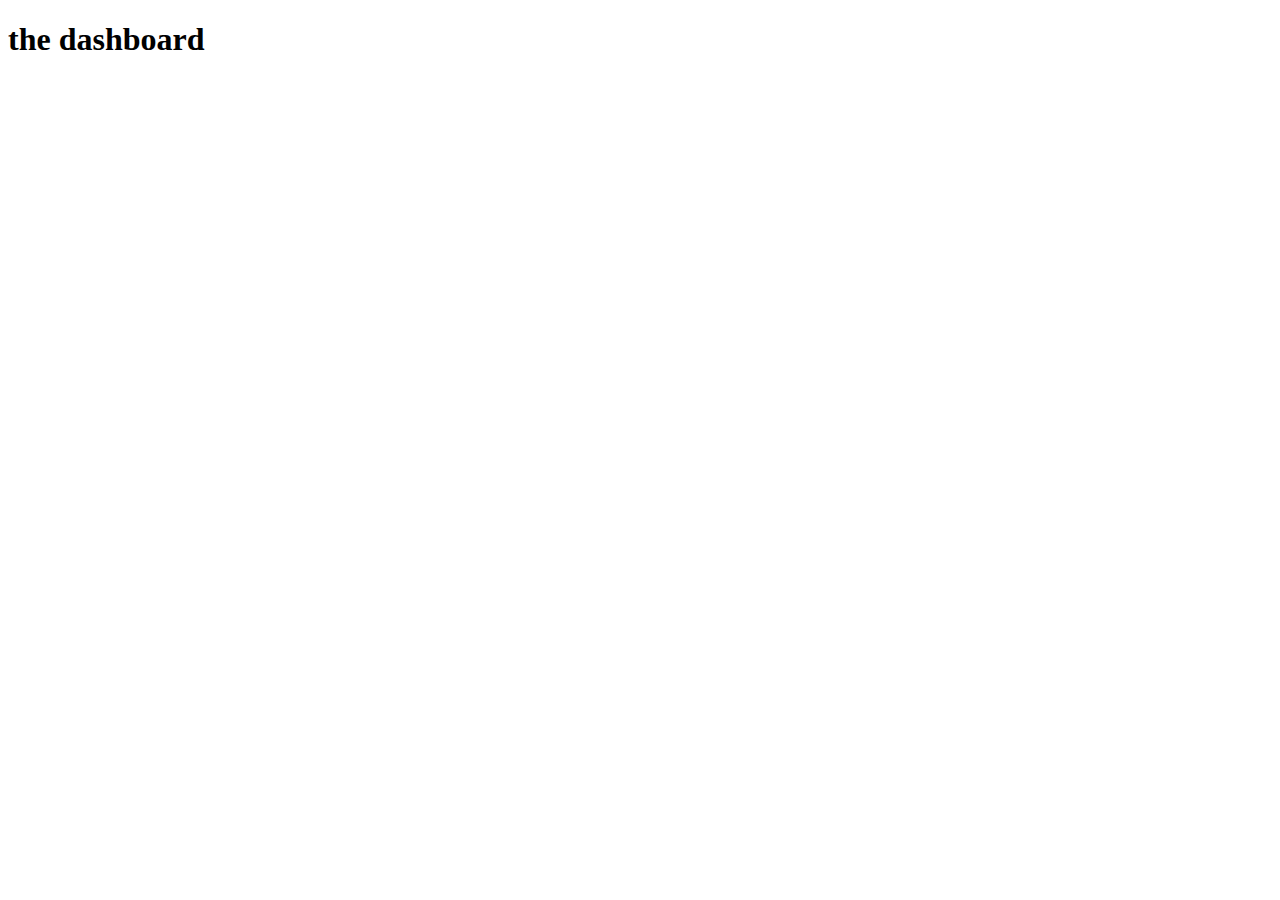
==== Dashboard/dashboard.html @ 84828606 "worked on the login page" ====
<!DOCTYPE html>
<html lang="en">
<head>
    <meta charset="UTF-8">
    <meta http-equiv="X-UA-Compatible" content="IE=edge">
    <meta name="viewport" content="width=device-width, initial-scale=1.0">
    <title>Dashboard</title>
</head>
<body>
    <h1>the dashboard</h1>
</body>
</html>
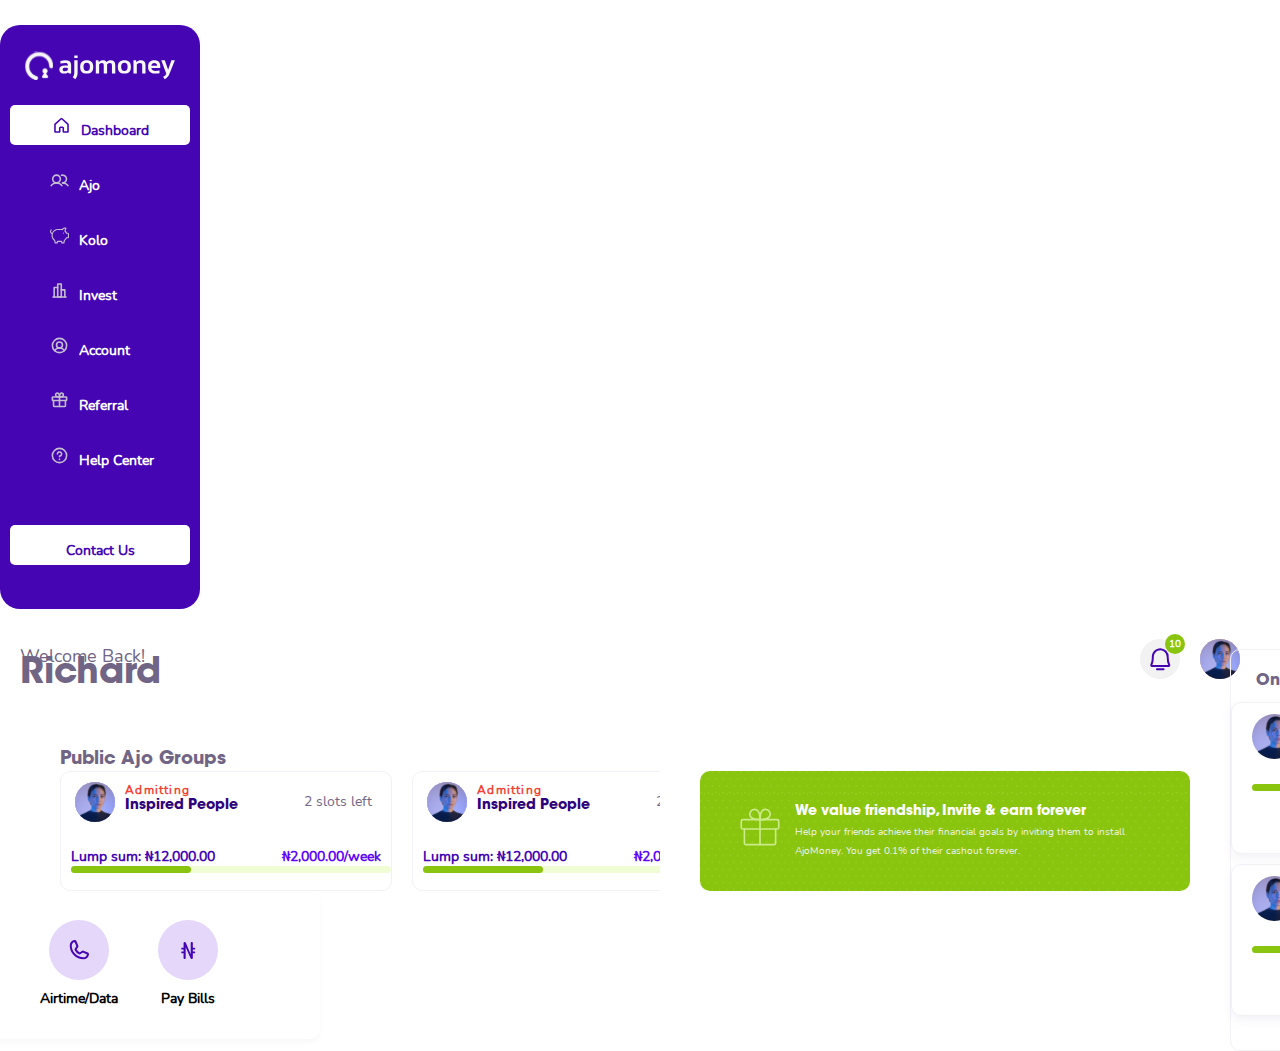
==== commit d20a2a5c: "first commit" ====
--- a/Dashboard/dashboard.html
+++ b/Dashboard/dashboard.html
@@ -4,9 +4,472 @@
     <meta charset="UTF-8">
     <meta http-equiv="X-UA-Compatible" content="IE=edge">
     <meta name="viewport" content="width=device-width, initial-scale=1.0">
+    <link href="https://cdn.jsdelivr.net/npm/bootstrap@5.0.2/dist/css/bootstrap.min.css" rel="stylesheet" integrity="sha384-EVSTQN3/azprG1Anm3QDgpJLIm9Nao0Yz1ztcQTwFspd3yD65VohhpuuCOmLASjC" crossorigin="anonymous">
+    <link rel="stylesheet" href="./dashboard.css">
     <title>Dashboard</title>
 </head>
 <body>
-    <h1>the dashboard</h1>
+
+    <section class="Form">
+    <div class="container-fluid">
+        <div class="row">
+            <div class="first col-lg-2">
+                   
+                <div class="menu">
+                    <div class="logo">
+                        <img src="../assets/ajomoney-white-logo.svg" alt="logo" class="logoImg"/>
+                    </div>
+                    
+                        <div class="navPart">
+                            <div class="icon" >
+                                <img src="../assets/dashboardIcons/House.svg" alt="logo" class="logoImg"/>
+                            </div>
+                            <div class="word">
+                                <h1>Dashboard</h1>
+                            </div>
+                        </div>
+                            <!--Ajo-->
+                            <div class="navPartWhite">
+                                <div class="iconWhite" >
+                                    <img src="../assets/dashboardIcons/user.svg" alt="ajo" class="logoImg"/>
+                                </div>
+                                <div class="wordWhite">
+                                    <h1>Ajo</h1>
+                                </div>
+
+                            </div>
+                            <!--Kolo-->
+                            <div class="navPartWhite">
+                                <div class="iconWhite" >
+                                    <img src="../assets/dashboardIcons/piggy.svg" alt="kolo" class="logoImg"/>
+                                </div>
+                                <div class="wordWhite">
+                                    <h1>Kolo</h1>
+                                </div>
+
+                            </div>
+                            <!--invest-->
+                            <div class="navPartWhite">
+                                <div class="iconWhite" >
+                                    <img src="../assets/dashboardIcons/ChartBarHorizontal.svg" alt="Invest" class="logoImg"/>
+                                </div>
+                                <div class="wordWhite">
+                                    <h1>Invest</h1>
+                                </div>
+
+                            </div>
+                            <!--Account-->
+                            <div class="navPartWhite">
+                                <div class="iconWhite" >
+                                    <img src="../assets/dashboardIcons/UserCircle.svg" alt="Account" class="logoImg"/>
+                                </div>
+                                <div class="wordWhite">
+                                    <h1>Account</h1>
+                                </div>
+
+                            </div>
+                            <!--Referrals-->
+                            <div class="navPartWhite">
+                                <div class="iconWhite" >
+                                    <img src="../assets/dashboardIcons/Gift.svg" alt="refer" class="logoImg"/>
+                                </div>
+                                <div class="wordWhite">
+                                    <h1>Referral</h1>
+                                </div>
+
+                            </div>
+                            <!--Help-->
+                            <div class="navPartWhite">
+                                <div class="iconWhite" >
+                                    <img src="../assets/dashboardIcons/Question.svg" alt="Help" class="logoImg"/>
+                                </div>
+                                <div class="wordWhite">
+                                    <h1>Help Center</h1>
+                                </div>
+                            </div>
+
+                            <!--Contact us-->
+                            <div class="wordContact">
+                               <h1>Contact Us</h1>
+                            </div>
+                </div>
+            </div>
+
+            <div class="second col-lg-10 g-0 ">
+                <!--nav Bar-->
+                <div class="nav">
+                    <div class="logoColored">
+                        <img src="../assets/dashboardIcons/ajomoney-color-logo.svg" alt="logo" class="logoImg"/>
+                        
+                    </div>
+
+                    
+                    <!--welcome-->
+                    <div class="welcome">
+                        <h1 class="welcomeBack">Welcome Back!</h1>
+                        <h1 class="name">Richard</h1>
+                    </div>
+                    <!--other side-->
+                    <div class="notify-account">
+                            
+                            <div class="notify">
+                                <img src="../assets/dashboardIcons/BellSimple.svg" alt="notify"/>
+                                <div class="notify-number">
+                                    <h1>10</h1>
+                                </div>
+                        </div>
+                        <div class="navNav">
+                            <div class="nav-stroke"></div>
+                            <div class="nav-stroke"></div>
+                            <div class="nav-stroke"></div>                    
+                        </div>
+
+                        <div class="account">
+                            <img src="../assets/dashboardIcons/picture.svg" alt="Help"/>
+
+                        </div>
+
+                    </div>
+                    
+                    <div class="Dashboard">
+                        <div class="Dashboard-bg">
+                            <div class="screen">
+                                <h1 class="Ajo-name">Ajo wallet Balance</h1>
+                                <div class="Ajo-amount">
+                                    <h1 class="Ajo-naria-symbol" >₦</h1>
+                                    <h1 class="Ajo-money">1,000,000.00</h1>
+                                </div>
+
+                                <div class="Ajo-Tab">
+                                   
+                                        <div class="Icon-Word">
+                                            <div class="Icon-Tab">
+                                                <img src="../assets/dashboardIcons/add.svg" alt="Help"/>
+                                            </div>
+                                                <h1> Fund wallet</h1>
+                                        </div>
+                                        
+                                        <div class="Icon-Word">
+                                            <div class="Icon-Tab">
+                                                <img src="../assets/dashboardIcons/TelegramLogo.svg" alt="Help"/>
+                                            </div>
+                                                <h1> Withdraw</h1>
+                                        </div>
+
+                                        <div class="Icon-Word">
+                                            <div class="Icon-Tab">
+                                                <img src="../assets/dashboardIcons/call.svg" alt="Help"/>
+                                            </div>
+                                                <h1> Airtime/Data</h1>
+                                        </div>
+
+                                        <div class="Icon-Word">
+                                            <div class="Icon-Tab">
+                                                <img src="../assets/dashboardIcons/₦.svg" alt="Help"/>
+                                            </div>
+                                                <h1> Pay Bills</h1>
+                                        </div>
+                                        </div>          
+                                </div>
+                            </div>
+                        </div>
+
+                        <div class="First-section">
+                            <h1 class="First-section-public">Public Ajo Groups</h1>
+
+                            <div class="section">
+                                
+                                <div class="section-one">
+                                    <!--Container of one of the sections-->
+                                   <div class="section-one-body">
+
+                                       <div class="section-one-body-body">
+                                           <div class="img-section">
+                                               <!--ImagePart-->
+                                             <img src="../assets/dashboardIcons/picture.svg" alt="Help"/>
+                                            <div class="img-section-AI">
+                                                <h1 class="img-section-ad">Admitting</h1>
+                                                <h1 class="img-section-in"> Inspired People</h1>
+                                            </div>
+                                        </div>
+                                        <!--slot-->
+                                            <div class="img-section-slot">
+                                                <h1>2 slots left</h1>
+                                            </div>
+                                       
+                                       </div>
+
+                                       <!--Money-->
+                                       <div class="lump-week">
+                                           <h1 class="lump">Lump sum: ₦12,000.00</h1>
+                                           <h1 class="week"> ₦2,000.00/week</h1>
+                                       </div>
+
+                                       <!--progressBar-->
+                                       <div class="loader">
+                                           <div class="loaderSign"></div>
+                                       </div>
+                                   </div>
+
+                                   <!--sample-->
+                                   <div class="section-one-body">
+
+                                    <div class="section-one-body-body">
+                                        <div class="img-section">
+                                            <!--ImagePart-->
+                                          <img src="../assets/dashboardIcons/picture.svg" alt="Help"/>
+                                         <div class="img-section-AI">
+                                             <h1 class="img-section-ad">Admitting</h1>
+                                             <h1 class="img-section-in"> Inspired People</h1>
+                                         </div>
+                                     </div>
+                                     <!--slot-->
+                                         <div class="img-section-slot">
+                                             <h1>2 slots left</h1>
+                                         </div>
+                                    
+                                    </div>
+
+                                    <!--Money-->
+                                    <div class="lump-week">
+                                        <h1 class="lump">Lump sum: ₦12,000.00</h1>
+                                        <h1 class="week"> ₦2,000.00/week</h1>
+                                    </div>
+
+                                    <!--progressBar-->
+                                    <div class="loader">
+                                        <div class="loaderSign"></div>
+                                    </div>
+                                </div>
+                                </div>
+    
+                                <div class="section-two">
+                                    <div class="section-two-bg">
+                                        <div class="gift-word">
+                                        <div class="gift">
+                                            <img src="../assets/dashboardIcons/Gift2.svg" alt="Help"/>
+                                        </div>
+                                        <div class="words" >
+                                            <h1 class="words-head">We value friendship, Invite & earn forever</h1>
+                                            <h1 class="words-sub">Help your friends achieve their financial goals by
+                                                 inviting them to install AjoMoney. You get 0.1% 
+                                                 of their cashout forever.</h1>
+                                        </div>
+                                    </div>
+                                        
+                                    </div>
+                                    
+                                </div>
+                            </div>
+                        </div>
+
+
+                        <div class="second-section">
+
+                            <div class="second-section-one">
+                                <h1 class="Ongoing">Ongoing Ajo Savings</h1>
+                                <div class="second-section-one-one">
+                                <div class="Image-Ins-section">
+                                    <div class="Image-Ins">
+                                        <div class="Image">
+                                            <img src="../assets/dashboardIcons/picture.svg" alt="Help"/>
+                                        </div>
+                                        <div class="Ins-Lumps">
+                                            <h1 class="Ins">Inspired People</h1>
+                                            <h1 class="Lump2">Lump sum: ₦12,000.00</h1>
+                                        </div>
+                                    </div>
+
+                                    <div>
+                                        <h1 class="Due">Due date: 28th September, 2021</h1>
+                                    </div>
+                            </div>
+
+                            <div class="loader-arrow">
+                             <!--progressBar-->
+                                <div class="loader1">
+                                    <div class="loaderSign1"></div>
+                                </div>
+                                <div class="arrow">
+                                    <img src="../assets/dashboardIcons/arrow.svg" alt="Help"/>
+                                </div>
+                                </div>
+                            </div>
+                            <!--Another-->
+                            <div class="second-section-one-one">
+                                <div class="Image-Ins-section">
+                                    <div class="Image-Ins">
+                                        <div class="Image">
+                                            <img src="../assets/dashboardIcons/picture.svg" alt="Help"/>
+                                        </div>
+                                        <div class="Ins-Lumps">
+                                            <h1 class="Ins">Inspired People</h1>
+                                            <h1 class="Lump2">Lump sum: ₦12,000.00</h1>
+                                        </div>
+                                    </div>
+
+                                    <div>
+                                        <h1 class="Due">Due date: 28th September, 2021</h1>
+                                    </div>
+                            </div>
+
+                            <div class="loader-arrow">
+                             <!--progressBar-->
+                                <div class="loader1">
+                                    <div class="loaderSign1"></div>
+                                </div>
+                                <div class="arrow">
+                                    <img src="../assets/dashboardIcons/arrow.svg" alt="Help"/>
+                                </div>
+                                </div>
+
+                                
+                            </div>
+
+                          
+                            
+                        </div>
+                            <div class="second-section-two">
+                                <div class="top">
+                                    <h1 class="tran">Transaction History</h1>
+                                    <h1 class="see">See all</h1>
+                                </div>
+                                <!--Each Transtion-->
+                                <div class="scroll">
+                                <div class="transition-con">
+                                    <div class="tran-track">
+                                        <div class="tran-track-bg">
+                                            <h1>w</h1>
+                                        </div>
+                                        <div class="withdraw-date">
+                                            <h1 class="withdraw">Withdrawal from Inspired People</h1>
+                                            <h1 class="date">7th September, 2021</h1>
+                                        </div>
+
+                                    </div>
+                                        
+                                    <div>
+                                        <h1 class="tran-amount">₦2,000.0</h1>
+                                    </div>
+                                </div>
+
+                                <!--Each Transtion-->
+                                <div class="transition-con">
+                                    <div class="tran-track">
+                                        <div class="tran-track-bg">
+                                            <h1>w</h1>
+                                        </div>
+                                        <div class="withdraw-date">
+                                            <h1 class="withdraw">Funded wallet</h1>
+                                            <h1 class="date">7th September, 2021</h1>
+                                        </div>
+
+                                    </div>
+                                        
+                                    <div>
+                                        <h1 class="tran-amount">₦2,000.0</h1>
+                                    </div>
+                                </div>
+
+                                 <!--Each Transtion-->
+                                 <div class="transition-con">
+                                    <div class="tran-track">
+                                        <div class="tran-track-bg">
+                                            <h1>w</h1>
+                                        </div>
+                                        <div class="withdraw-date">
+                                            <h1 class="withdraw">Funded wallet</h1>
+                                            <h1 class="date">7th September, 2021</h1>
+                                        </div>
+
+                                    </div>
+                                        
+                                    <div>
+                                        <h1 class="tran-amount">₦2,000.0</h1>
+                                    </div>
+                                </div>
+
+                                <!--Each Transtion-->
+                                <div class="transition-con">
+                                    <div class="tran-track">
+                                        <div class="tran-track-bg">
+                                            <h1>w</h1>
+                                        </div>
+                                        <div class="withdraw-date">
+                                            <h1 class="withdraw">Funded wallet</h1>
+                                            <h1 class="date">7th September, 2021</h1>
+                                        </div>
+
+                                    </div>
+                                        
+                                    <div>
+                                        <h1 class="tran-amount">₦2,000.0</h1>
+                                    </div>
+                                </div>
+                                <!--Each Transtion-->
+                                <div class="transition-con">
+                                    <div class="tran-track">
+                                        <div class="tran-track-bg">
+                                            <h1>w</h1>
+                                        </div>
+                                        <div class="withdraw-date">
+                                            <h1 class="withdraw">Funded wallet</h1>
+                                            <h1 class="date">7th September, 2021</h1>
+                                        </div>
+
+                                    </div>
+                                        
+                                    <div>
+                                        <h1 class="tran-amount">₦2,000.0</h1>
+                                    </div>
+                                </div>
+                                 <!--Each Transtion-->
+                                 <div class="transition-con">
+                                    <div class="tran-track">
+                                        <div class="tran-track-bg">
+                                            <h1>w</h1>
+                                        </div>
+                                        <div class="withdraw-date">
+                                            <h1 class="withdraw">Funded wallet</h1>
+                                            <h1 class="date">7th September, 2021</h1>
+                                        </div>
+
+                                    </div>
+                                        
+                                    <div>
+                                        <h1 class="tran-amount">₦2,000.0</h1>
+                                    </div>
+                                </div>
+                                <!--Each Transtion-->
+                                <div class="transition-con">
+                                    <div class="tran-track">
+                                        <div class="tran-track-bg">
+                                            <h1>w</h1>
+                                        </div>
+                                        <div class="withdraw-date">
+                                            <h1 class="withdraw">Funded wallet</h1>
+                                            <h1 class="date">7th September, 2021</h1>
+                                        </div>
+
+                                    </div>
+                                        
+                                    <div>
+                                        <h1 class="tran-amount">₦2,000.00</h1>
+                                    </div>
+                                </div>
+
+                            </div>
+                            </div>
+                        </div>
+                    </div>
+
+                    
+                </div>
+            </div>
+        </div>
+    </div>
+<section/>
+    <script src="https://cdn.jsdelivr.net/npm/@popperjs/core@2.9.2/dist/umd/popper.min.js" integrity="sha384-IQsoLXl5PILFhosVNubq5LC7Qb9DXgDA9i+tQ8Zj3iwWAwPtgFTxbJ8NT4GN1R8p" crossorigin="anonymous"></script>
+    <script src="https://cdn.jsdelivr.net/npm/bootstrap@5.0.2/dist/js/bootstrap.min.js" integrity="sha384-cVKIPhGWiC2Al4u+LWgxfKTRIcfu0JTxR+EQDz/bgldoEyl4H0zUF0QKbrJ0EcQF" crossorigin="anonymous"></script>
 </body>
 </html>--- a/Dashboard/dashboard.css
+++ b/Dashboard/dashboard.css
@@ -0,0 +1,1308 @@
+*{
+    margin: 0;
+    padding: 0;
+}
+body{
+    background: #FFFFFF;
+}
+@font-face {
+    font-family: "avant";
+    src: url("../fonts/ITCAvantGardeStdBold.otf");
+    font-style: normal;
+}
+@font-face {
+    font-family: "Nunito";
+    src: url("../fonts/Nunito-Regular.ttf");
+    font-style: normal;
+}
+
+.menu{
+    display: none;
+}
+.nav{
+        
+    width: 100%;
+    display: flex;
+    justify-content: space-between;
+
+}
+.navNav{
+    position: absolute;
+}
+.navNav .nav-stroke{
+    background: rgba(10, 1, 25, 1);
+    width: 25px;
+    height: 3px;
+    margin-top: 5px;
+    margin-left: 60px;
+}
+.notify-account{
+    display: flex;
+    flex-direction: row;
+    justify-content: center;
+    align-items: center;
+    margin-top: 15px;
+    
+}
+.notify{
+    display: flex;
+    justify-content: center;
+    align-items: center;
+    width: 60px;
+    height: 60px;
+    background: none;
+    border-radius: 30px;
+    margin-right: 60px;
+    
+}
+
+.notify-number{
+    position: absolute;
+    display: flex;
+    justify-content: center;
+    align-items: center;
+    width: 20px;
+    height: 20px;
+    border-radius: 15px;
+    background: rgba(137, 196, 15, 1);
+    margin-left: 20px;
+    margin-top: -20px;
+}
+.notify-number h1{
+
+  margin:auto;
+    font-family: Nunito;
+    font-size: 10px;
+    color: rgba(255, 255, 255, 1);
+
+}
+.account{
+    display: none;
+}
+.welcome{
+    position: absolute;
+    margin-top: 60px;
+    margin-left: 20px;
+}
+.welcomeBack{
+    color: rgba(113, 101, 133, 1);
+    font-size: 14px;
+    font-family: Nunito;
+    font-weight: 400;
+    margin-top: 25px;
+}
+.name{
+    color: rgba(113, 101, 133, 1);
+    font-size: 24px;
+    font-family: avant;
+    margin-top: -5px;
+    font-weight: 500;
+}
+.logoColored img{
+    margin-top: 30px;
+    width: 75%;
+    margin-left: 20px;
+}
+.Dashboard{
+    background-color: rgba(69, 4, 180, 0.88) ;
+    width: 100%;
+    height: 200px;
+ overflow: hidden;
+    margin-top:80px;
+
+}
+.Dashboard-bg{
+    background: url("../assets/dashboardIcons/background.svg");
+    width: 100%;
+    height: 100%;
+    background-repeat: no-repeat;
+    background-position: center;
+    background-size: cover;
+}
+.screen{
+        
+    display: flex;
+    align-items: center;
+    justify-content: center;
+    flex-direction: column;
+    
+}
+.Ajo-name{
+    color: rgba(197, 189, 210, 1);
+    font-family: Nunito;
+    font-size: 18px;
+    font-style: normal;
+    font-weight: 400;
+    margin-top: 40px;
+}
+.Ajo-amount{
+    
+    display: flex;
+    flex-direction: row;
+}
+.Ajo-naria-symbol{
+    color: rgba(255, 255, 255, 1);
+    font-family: Nunito;
+font-size: 18px;
+font-style: normal;
+font-weight: 400;
+line-height: 30px;
+letter-spacing: -0.25px;
+text-align: left;
+}
+.Ajo-money{
+    color: rgba(255, 255, 255, 1);
+    font-family: avant;
+font-size: 48px;
+font-style: normal;
+font-weight: 600;
+line-height: 58px;
+letter-spacing: 0em;
+text-align: left;
+
+}
+.Ajo-Tab{
+    width: 90%;
+    height: 150px;
+    background-color: rgba(255, 255, 255, 1);
+border-bottom: 2px solid blue;
+    border-radius: 10px;
+    position: absolute;
+    margin-top: 300px;
+    display: flex;
+    justify-content: center;
+    align-items: center;
+}
+.Ajo-Tab > div{
+    display: flex;
+    flex-direction: column;
+    justify-content: center;
+    align-items: center;
+    margin: 10px;
+}
+.Icon-Tab{
+    background-color:rgba(228, 215, 250, 1);
+    width: 48px;
+    height: 48px;
+    display: flex;
+    justify-content: center;
+    align-items: center;
+    border-radius: 30px;
+}
+.Icon-Word h1{
+    font-family: Nunito;
+font-size: 10px;
+font-style: normal;
+font-weight: 600;
+line-height: 14px;
+letter-spacing: 0em;
+text-align: left;
+margin-top: 9px;
+}
+
+
+.section-two{
+    display: none;
+}
+.section-one{
+    width: 100%;
+    
+    display: flex;
+    flex-direction: row;
+    justify-content: center;
+    align-items: center;
+    overflow-x: scroll;
+    margin-left: 20px;  
+}
+.First-section{
+    margin-top: 120px;
+}
+
+.First-section-public{
+    font-family: avant;
+    font-size: 14px;
+    font-style: normal;
+    font-weight: 400;
+    color: rgba(113, 101, 133, 1);
+    margin-left: 20px;
+}
+.section-one{
+    display: flex;
+    position: absolute;
+    justify-content: center;
+    align-items: center;
+    width: 90%;
+}
+
+.section-one-body{
+    width: 100%;
+    height: 120px;
+    border: 1px solid #F3F0F6;    
+    border-radius: 10px;
+   
+ 
+  
+}
+.section-one-body-body{
+    display: flex;
+    justify-content: space-around;
+
+}
+.img-section{
+    background-color: blue;
+    width: 40px;
+    height: 40px;
+    border-radius: 30px;
+    display: flex;
+    flex-direction: row;
+    margin-left: 10px;
+    margin-top: 10px;
+}
+
+.img-section img{
+    width: 40px;
+    height: 40px;
+}
+.img-section-AI{
+    margin-left: 10px;
+}
+.img-section-ad{
+ 
+    font-family: Nunito;
+    font-size: 12px;
+    font-style: normal;
+    font-weight: 600;
+    line-height: 16px;
+    letter-spacing: 0.1em;
+    text-align: left;
+    color: rgba(244, 67, 54, 1);
+
+
+}
+.img-section-in{
+    color: rgba(48, 3, 124, 1);
+    width: 150px;
+    font-family: avant;
+    font-size: 14px;
+    font-style: normal;
+    font-weight: 600;
+ 
+}
+.img-section-slot{
+   margin-left: 180px;
+   color: rgba(113, 101, 133, 1);
+   margin-top: 20px;
+   margin-right: 15px;
+
+}
+.img-section-slot h1{
+    font-family: Nunito;
+    font-size: 14px;
+    font-style: normal;
+    font-weight: 400;
+}
+.lump-week{
+    display: flex;
+    justify-content: space-between;
+    margin-left: 10px;
+    margin-top: 25px;
+}
+.lump{
+    font-family: Nunito;
+    font-size: 14px;
+    font-style: normal;
+    font-weight: 700;
+    line-height: 19px;
+    letter-spacing: 0em;
+    text-align: left;
+    color: rgba(69, 5, 179, 1);
+
+}
+.week{
+    font-family: Nunito;
+    font-size: 14px;
+    font-style: normal;
+    font-weight: 700;
+    line-height: 19px;
+    letter-spacing: 0em;
+    text-align: left;
+    margin-right: 10px;
+    color: rgba(96, 7, 248, 1);
+
+}
+.loader{
+    width: 320px;
+    height: 7px;
+    background-color: rgba(192, 242, 89, 0.26);
+    margin-left: 10px;
+    border-radius: 10px;
+}
+.loaderSign{
+    width: 120px;
+    height: 7px;
+    background-color: rgba(137, 196, 15, 1);
+    border-radius: 10px;
+
+}
+.second-section{
+    width: 100%;
+ 
+}
+.second-section-one{
+    position: relative;
+    margin: auto;
+    top: 180px;
+    height: 350px;
+    margin-left: 20px;
+    margin-right: 20px;
+    border: 1px solid #F3F0F6;
+    border-radius: 10px;
+}
+.second-section-one-one{
+ 
+    border: 1px solid rgba(243, 240, 246, 1);
+    box-shadow: 0px 4px 10px 0px rgba(220, 216, 229, 0.35);
+    height: 120px;
+    margin: 20px;
+}
+.second-section-two{
+    margin-top: 200px;
+    border: 1px solid rgba(243, 240, 246, 1);
+    border-radius: 10px;
+    margin-left: 20px;
+    margin-right: 20px;
+   
+}
+.scroll{
+   
+    margin:auto
+   
+}
+.top{
+    display: flex;
+    flex-direction: row;
+    justify-content: space-between;
+}
+.tran{
+    color: rgba(113, 101, 133, 1);
+
+    font-family: avant;
+font-size: 18px;
+font-style: normal;
+font-weight: 600;
+line-height: 22px;
+letter-spacing: 0em;
+text-align: left;
+margin-left: 20px;
+margin-top: 20px;
+}
+.see{
+    display: none;
+}
+.transition-con{
+    display: flex;
+    flex-direction: row;
+    justify-content: space-between;
+    margin-top: 10px;
+    margin-left: 20px;
+    margin-right: 20px;
+}
+.tran-track-bg{
+    background-color: rgba(15, 187, 63, 0.29);
+    width: 40px;
+    height: 40px;
+    border-radius: 30px;
+    display: flex;
+    justify-content: center;
+    align-items: center;
+
+}
+.tran-track{
+    display: flex;
+    flex-direction: row;
+}
+.withdraw-date{
+    margin-left: 20px;
+}
+.withdraw{
+    color: rgba(48, 3, 124, 1);
+    font-family: avant;
+    font-size: 14px;
+    font-style: normal;
+    font-weight: 500;
+    line-height: 17px;
+    letter-spacing: 0em;
+    text-align: left;
+}
+.date{
+    color: rgba(113, 101, 133, 1);
+
+    font-family: Nunito;
+    font-size: 12px;
+    font-style: normal;
+    font-weight: 400;
+    line-height: 16px;
+    letter-spacing: 0em;
+    text-align: left;
+}
+.tran-amount{
+    color: rgba(96, 7, 248, 1);
+    font-family: avant;
+    font-size: 14px;
+    font-style: normal;
+    font-weight: 700;
+    line-height: 17px;
+    letter-spacing: 0em;
+    text-align: left;
+    
+}
+.second-section-one-one{
+   
+
+}
+.Ongoing{
+   margin-top: 20px;
+    margin-left: 25px;
+    font-family: avant;
+    font-size: 16px;
+    font-style: normal;
+    font-weight: 600;
+    line-height: 22px;
+    letter-spacing: 0em;
+    text-align: left;
+    color: rgba(113, 101, 133, 1);
+}
+.Image-Ins-section{
+    display: flex;
+    flex-direction: row;
+    justify-content: space-between;
+    
+}
+.Image-Ins{
+    margin-top: 20px;
+    display: flex;
+    flex-direction: row;
+    margin-left: 20px;
+}
+.Image img{
+    width: 75%;
+}
+.Ins{
+    font-family: avant;
+    font-size: 14px;
+    font-style: normal;
+    font-weight: 500;
+    line-height: 17px;
+    letter-spacing: 0em;
+    text-align: left;
+
+}
+.Lump2{
+    font-family: Nunito;
+font-size: 12px;
+font-style: normal;
+font-weight: 700;
+line-height: 16px;
+letter-spacing: 0em;
+text-align: left;
+
+}
+.Due{
+    display: none;
+}
+.loader-arrow{
+    display: flex;
+    flex-direction: row;
+    justify-content: space-between;
+}
+.loader1{
+    width: 250px;
+    height: 7px;
+    background-color: rgba(192, 242, 89, 0.26);
+    margin-left: 20px;
+    border-radius: 10px;
+    margin-top: 20px;
+}
+.loaderSign1{
+    width: 120px;
+    height: 7px;
+    background-color: rgba(137, 196, 15, 1);
+    border-radius: 10px;
+
+}
+.arrow{
+    width: 38px;
+    height: 38px;
+    border-radius: 30px;
+    border: 1px solid rgba(243, 240, 246, 1);
+    display: flex;
+    align-items: center;
+    justify-content: center;
+    flex-direction: row;
+    box-shadow: 0px 4px 4px 0px rgba(218, 218, 218, 0.16);
+    margin-right: 20px;
+
+}
+
+
+
+@media (min-width: 992px) { 
+    .menu{
+        background: rgba(69, 5, 179, 1);
+        width: 200px;
+        height: 584px;
+        border-radius: 20px;
+        margin-top: 25px;
+        display: block;
+    }
+    .menu div{
+        display: flex;
+        flex-direction: row;
+        
+    }
+    .logo img{
+        display: flex;
+        align-items: center;
+        justify-content: center;
+        margin-top: 25px;
+        margin-left: 25px;
+        width: 75%;
+        
+    }
+    .navPart {
+        margin-top: 25px;
+        background-color: white;
+        width: 180px;
+        height: 40px;
+        border-radius: 5px;
+        display: flex;
+        flex-direction: row;
+        justify-content: center;
+        align-items: center;
+        margin-left: 10px;
+    }
+    .icon img{
+        width: 80%;
+    }
+    .word h1{
+        font-family: Nunito;
+        color:  rgba(69, 5, 179, 1);
+        margin-left: 5px;
+        margin-top: 10px;
+        font-size: 14px;
+        font-weight: 600;
+    }
+    .navPartWhite {
+        margin-top: 15px;
+        width: 180px;
+        height: 40px;
+        display: flex;
+        flex-direction: row;
+        align-items: center;
+        margin-left: 50px;
+      
+    }
+    .iconWhite img{
+        width: 80%;
+    }
+    .wordWhite h1{
+        font-family: Nunito;
+        color:  rgb(255, 255, 255);
+        margin-left: 5px;
+        margin-top: 10px;
+        font-size: 14px;
+        font-weight: 600;
+    }
+    .wordContact{
+        width: 180px;
+        height: 40px;
+        display: flex;
+        flex-direction: row;
+        justify-content: center;
+        align-items: center;
+        background-color: white;
+        border-radius: 5px;
+        margin-top: 50px;
+        margin-left: 10px;
+    }
+    .wordContact h1{
+     
+        margin-top: 10px;
+        font-family: Nunito;
+        color:  rgba(69, 5, 179, 1);
+        font-size: 14px;
+        font-weight: 600;
+    }
+    
+    .second{
+        display: flex;
+        flex-direction: row;
+      
+        justify-content: center;
+    }
+    /*Navbar Style*/
+    .nav{
+         width: 100%;
+        
+    }
+    .navNav .nav-stroke{
+        display: none;
+    }
+    .nav .logoColored{
+        display: none;
+    }
+    .welcome{
+        display: flex;
+        flex-direction: column;
+        margin-top: 10px;
+    }
+    .welcomeBack{
+        color: rgba(113, 101, 133, 1);
+        font-size: 18px;
+        font-family: Nunito;
+        font-weight: 400;
+      
+       
+    }
+    .name{
+        color: rgba(113, 101, 133, 1);
+        font-size: 36px;
+        font-family: avant;
+        margin-top: -15px;
+        font-weight: 600;
+    }
+    .notify-account{
+        position: absolute;
+        right: 20px;
+        margin-top: 30px;
+    }
+    
+    .notify{
+        display: flex;
+        justify-content: center;
+        align-items: center;
+        width: 40px;
+        height: 40px;
+        background: rgba(242, 242, 242, 1);
+        border-radius: 30px;
+        margin-right: 20px;
+        
+    }
+    
+    .notify-number{
+        position: absolute;
+        display: flex;
+        justify-content: center;
+        align-items: center;
+        width: 20px;
+        height: 20px;
+        border-radius: 15px;
+        background: rgba(137, 196, 15, 1);
+        margin-left: 30px;
+        margin-top: -30px;
+    }
+    .notify-number h1{
+    
+      margin:auto;
+        font-family: Nunito;
+        font-size: 10px;
+        color: rgba(255, 255, 255, 1);
+    
+    }
+    .account{
+        width: 40px;
+        height: 40px;
+        background: rgb(168, 28, 28);
+        border-radius: 30px;
+          margin-right: 20px;
+        display: block;
+    
+    }
+    .account img{
+        width:100%;
+    }
+    .Dashboard{
+        background-color: rgba(69, 4, 180, 0.88) ;
+        width: 100%;
+        height: 200px;
+        margin-left: 20px;
+        margin-right: 20px;
+        margin-top:120px;
+        border-radius: 10px;
+    }
+    .Dashboard-bg{
+        background: url("../assets/dashboardIcons/background.svg");
+        width: 100%;
+        height: 100%;
+        background-repeat: no-repeat;
+        background-position: center;
+        background-size: cover;
+    }
+    .screen{
+        
+        display: flex;
+        align-items: center;
+        justify-content: center;
+        flex-direction: column;
+        
+    }
+    .Ajo-name{
+        color: rgba(197, 189, 210, 1);
+        font-family: Nunito;
+        font-size: 18px;
+        font-style: normal;
+        font-weight: 400;
+        margin-top: 40px;
+    }
+    .Ajo-amount{
+        
+        display: flex;
+        flex-direction: row;
+    }
+    .Ajo-naria-symbol{
+        color: rgba(255, 255, 255, 1);
+        font-family: Nunito;
+    font-size: 18px;
+    font-style: normal;
+    font-weight: 400;
+    line-height: 30px;
+    letter-spacing: -0.25px;
+    text-align: left;
+    }
+    .Ajo-money{
+        color: rgba(255, 255, 255, 1);
+        font-family: avant;
+    font-size: 48px;
+    font-style: normal;
+    font-weight: 600;
+    line-height: 58px;
+    letter-spacing: 0em;
+    text-align: left;
+    
+    }
+    .Ajo-Tab{
+   position: absolute;
+        width: 600px;
+        height: 150px;
+        background-color: rgba(255, 255, 255, 1);
+        border-radius: 10px;
+        margin-top: 300px;
+        border: none;
+        display: flex;
+        justify-content: center;
+        align-items: center;
+        box-shadow: 0px 4px 4px 0px rgba(218, 218, 218, 0.16);
+    
+    }
+
+    /* Tab Design*/
+    
+    .Ajo-Tab > div{
+        display: flex;
+        flex-direction: column;
+        justify-content: center;
+        align-items: center;
+        margin: 20px;
+    }
+    .Icon-Tab{
+        background-color:rgba(228, 215, 250, 1);
+        width: 60px;
+        height: 60px;
+        display: flex;
+        justify-content: center;
+        align-items: center;
+        border-radius: 30px;
+    }
+    .Icon-Word h1{
+        font-family: Nunito;
+        font-size: 14px;
+        font-style: normal;
+        font-weight: 600;
+        line-height: 19px;
+        letter-spacing: 0em;
+        text-align: left;
+        margin-top: 9px;
+    }
+    .First-section{
+        width: 100%;
+       
+        margin-top: 140px;
+
+    }
+    .First-section-public{
+    font-family: avant;
+    font-size: 18px;
+    font-style: normal;
+    font-weight: 400;
+    color: rgba(113, 101, 133, 1);
+    margin-left: 20px;
+    }
+    .First-section > div{
+       
+        display: flex;
+        flex-direction: row; 
+        justify-content: space-between;
+          
+    }
+   
+    
+    .section-one{
+        width: 55%;
+        
+        margin-right: 40px;
+        display: flex;
+        justify-content: space-between;
+        overflow-x: scroll;
+        position: sticky;
+    }
+    /* the box dimension*/
+    .section-one-body{
+        width: 350px;
+        height: 120px;
+        border: 1px solid #F3F0F6;
+        box-sizing: border-box;
+        border-radius: 10px;
+      
+        margin-right: 20px;
+      
+    }
+    .img-section{
+        background-color: blue;
+        width: 40px;
+        height: 40px;
+        border-radius: 30px;
+        display: flex;
+        flex-direction: row;
+        margin-left: 10px;
+        margin-top: 10px;
+    }
+    
+    .section-one-body-body{
+        display: flex;
+        justify-content: space-around;
+    }
+    .img-section img{
+        width: 40px;
+        height: 40px;
+    }
+    .img-section-AI{
+        margin-left: 10px;
+    }
+    .img-section-ad{
+     
+        font-family: Nunito;
+        font-size: 12px;
+        font-style: normal;
+        font-weight: 600;
+        line-height: 16px;
+        letter-spacing: 0.1em;
+        text-align: left;
+        color: rgba(244, 67, 54, 1);
+
+
+    }
+    .img-section-in{
+        color: rgba(48, 3, 124, 1);
+        width: 150px;
+        font-family: avant;
+        font-size: 14px;
+        font-style: normal;
+        font-weight: 600;
+     
+    }
+    .img-section-slot{
+       margin-left: 180px;
+       color: rgba(113, 101, 133, 1);
+       margin-top: 20px;
+       margin-right: 15px;
+
+    }
+    .img-section-slot h1{
+        font-family: Nunito;
+        font-size: 14px;
+        font-style: normal;
+        font-weight: 400;
+    }
+    .lump-week{
+        display: flex;
+        justify-content: space-between;
+        margin-left: 10px;
+        margin-top: 25px;
+    }
+    .lump{
+        font-family: Nunito;
+        font-size: 14px;
+        font-style: normal;
+        font-weight: 700;
+        line-height: 19px;
+        letter-spacing: 0em;
+        text-align: left;
+        color: rgba(69, 5, 179, 1);
+
+    }
+    .week{
+        font-family: Nunito;
+        font-size: 14px;
+        font-style: normal;
+        font-weight: 700;
+        line-height: 19px;
+        letter-spacing: 0em;
+        text-align: left;
+        margin-right: 10px;
+        color: rgba(96, 7, 248, 1);
+
+    }
+    .loader{
+        width: 320px;
+        height: 7px;
+        background-color: rgba(192, 242, 89, 0.26);
+        margin-left: 10px;
+        border-radius: 10px;
+    }
+    .loaderSign{
+        width: 120px;
+        height: 7px;
+        background-color: rgba(137, 196, 15, 1);
+        border-radius: 10px;
+
+    }
+
+/* the green section style*/
+    .section-two{
+        width: 45%;
+        height: 120px;
+        background-color: rgba(137, 196, 15, 1);
+        display: flex;
+        justify-content: center;
+        align-items: center;
+        border-radius: 10px;
+        display: block;
+        margin-right: 20px;
+       
+    }
+    .section-two-bg{
+        background: url("../assets/dashboardIcons/valuebg.svg");
+        width: 100%;
+        height: 100%;
+        background-repeat: no-repeat;
+        background-position: center;
+        background-size: cover;
+        display: flex;
+    }
+    .gift img{
+        
+        width: 100%;
+        margin-left: -10px;
+    }
+    .gift-word{
+        display: flex;
+        flex-direction: row;
+        justify-content: center;
+        align-items: center;
+        margin: auto;
+    }
+    .words-head{
+        font-family: avant;
+    font-size: 14px;
+    font-style: normal;
+    font-weight: 400;
+    line-height: 22px;
+    letter-spacing: 0em;
+    text-align: left;
+    color: rgba(255, 255, 255, 1);
+
+    }
+    .words-sub{
+        width: 350px;
+        font-family: Nunito;
+    font-size: 10px;
+    font-style: normal;
+    font-weight: 400;
+    line-height: 19px;
+    letter-spacing: 0em;
+    text-align: left;
+    color: rgba(243, 243, 243, 1);
+
+    }
+
+
+    .second-section-one-one{
+        border: 1px solid rgba(243, 240, 246, 1);
+        box-shadow: 0px 4px 10px 0px rgba(220, 216, 229, 0.35);
+        width: 500px;
+        height: 130px;
+        padding: 10px;
+        margin: auto;
+        border-radius: 10px;
+        margin-top: 10px;
+
+    }
+    .Ongoing{
+        margin-top: 20px;
+        margin-left: 25px;
+        font-family: avant;
+        font-size: 16px;
+        font-style: normal;
+        font-weight: 600;
+        line-height: 22px;
+        letter-spacing: 0em;
+        text-align: left;
+        color: rgba(113, 101, 133, 1);
+
+    }
+    .Image-Ins-section{
+        display: flex;
+        flex-direction: row;
+        justify-content: space-between;
+        margin-top: -20px;
+        margin-left: -20px;
+    }
+    .Image-Ins{
+        display: flex;
+        flex-direction: row;
+        align-items:center;
+        justify-content:center;
+     
+     
+    }
+    .Image{
+        margin-left:10px
+    }
+    
+    .Ins{
+        font-family: avant;
+        font-size: 18px;
+        font-style: normal;
+        font-weight: 500;
+        line-height: 22px;
+        letter-spacing: 0em;
+        text-align: left;
+        color: rgba(48, 3, 124, 1);
+        margin-left:-5px;
+        margin-top:10px
+
+    }
+    .Lump2{
+        font-family: Nunito;
+        font-size: 14px;
+        font-style: normal;
+        font-weight: 700;
+        line-height: 19px;
+        letter-spacing: 0em;
+        text-align: left;
+        color: rgba(69, 5, 179, 1);
+        margin-left:-5px
+    }
+    .Due{
+        font-family: Nunito;
+        font-size: 10px;
+        font-style: normal;
+        font-weight: 600;
+        line-height: 19px;
+        letter-spacing: 0em;
+        text-align: left;
+        color: rgba(113, 101, 133, 1);
+        margin-top:30px;
+        margin-right:10px;
+        display: block;
+
+    }
+    .loader-arrow{
+        display: flex;
+        flex-direction: row;
+        justify-content: space-between;
+    }
+    .arrow{
+        width: 38px;
+        height: 38px;
+        border-radius: 30px;
+        border: 1px solid rgba(243, 240, 246, 1);
+        display: flex;
+        align-items: center;
+        justify-content: center;
+        flex-direction: row;
+        box-shadow: 0px 4px 4px 0px rgba(218, 218, 218, 0.16);
+        margin-right: 20px;
+
+    }
+    .loader1{
+        width: 350px;
+        height: 7px;
+        background-color: rgba(192, 242, 89, 0.26);
+        margin-left: 10px;
+        border-radius: 10px;
+        margin-top: 20px;
+    }
+    .loaderSign1{
+        width: 220px;
+        height: 7px;
+        background-color: rgba(137, 196, 15, 1);
+        border-radius: 10px;
+
+    }
+    .second-section{
+ 
+        width: 100%;
+        height: 400px;
+        display: flex;
+        flex-direction: row;
+        margin-right: 20px;
+    }
+    .second-section-one{
+        
+        width: 50%;
+        height: 100%;
+        border: 1px solid #F3F0F6;
+        border-radius: 10px;
+       margin-right: 20px;
+       margin-top: -140px;
+    }
+    .second-section-two{
+        width: 50%;
+        height: 100%;
+        border: 1px solid #F3F0F6;
+        margin-top: 40px;
+        border-radius: 10px;
+        
+    }
+    .top{
+        display: flex;
+        flex-direction: row;
+        justify-content: space-between;
+        margin: 20px;
+    }
+    .tran{
+        font-family: avant;
+        font-size: 14px;
+        font-style: normal;
+        font-weight: 300;
+        color: rgba(113, 101, 133, 1);
+        margin-top: 0px;
+
+    }
+    .see{
+        font-family: Nunito;
+        font-size: 12px;
+        font-style: normal;
+        font-weight: 600;
+        line-height: 16px;
+        letter-spacing: 0em;
+        text-align: left;
+        display: block;
+    }
+    .scroll{
+        overflow-y: scroll;
+        height: 300px;
+        margin:auto;
+        
+      
+    }
+    .transition-con{
+        width: 100%;
+        height: 70px;
+        display: flex;
+        flex-direction: row;
+        justify-content: space-between;
+        margin-left: 0px;
+        
+    }
+    .tran-track{
+        display: flex;
+        flex-direction: row;
+       margin-left: 20px;
+    }
+    .tran-track-bg{
+        width: 60px;
+        height: 60px;
+        background: rgba(15, 187, 63, 0.29);
+        display: flex;
+        justify-content: center;
+        align-items: center;
+        border-radius: 40px;
+
+    }
+    .tran-track-bg h1{
+        font-family: avant;
+        font-size: 24px;
+        font-style: normal;
+        font-weight: 600;
+        line-height: 29px;
+        letter-spacing: 0em;
+        text-align: left;
+        color: rgba(15, 187, 63, 1);
+
+    }
+    .withdraw-date{
+        margin-left: 10px;
+        margin-top: 10px;
+    }
+    .withdraw{
+        font-family: avant;
+        font-size: 14px;
+        font-style: normal;
+        font-weight: 500;
+        line-height: 22px;
+        letter-spacing: 0em;
+        text-align: left;
+        color: rgba(48, 3, 124, 1);
+
+
+    }
+    .date{
+        color: rgba(113, 101, 133, 1);
+
+        font-family: Nunito;
+        font-size: 14px;
+        font-style: normal;
+        font-weight: 400;
+        margin-top: -5px;
+    }
+    .tran-amount{
+        font-family: avant;
+        font-size: 14px;
+        font-style: normal;
+        font-weight: 700;
+        line-height: 22px;
+        letter-spacing: 0em;
+        text-align: left;
+        color: rgba(96, 7, 248, 1);
+        margin-top: 10px;
+        margin-right: 10px;
+
+
+    }
+}
+
+
+
+
+::-webkit-scrollbar {
+    width: 5px;
+    height: 5px;
+  }
+  
+  
+  ::-webkit-scrollbar-track {
+    box-shadow: inset 0 0 5px grey; 
+    border-radius: 10px;
+  }
+   
+  
+  ::-webkit-scrollbar-thumb {
+    background: rgba(69, 5, 179, 1);
+
+    border-radius: 10px;
+  }
+  
+
+  ::-webkit-scrollbar-thumb:hover {
+    background: rgba(69, 5, 179, 1);
+ 
+  }
+
+  
+.second{
+    
+    height: 400px;
+
+}